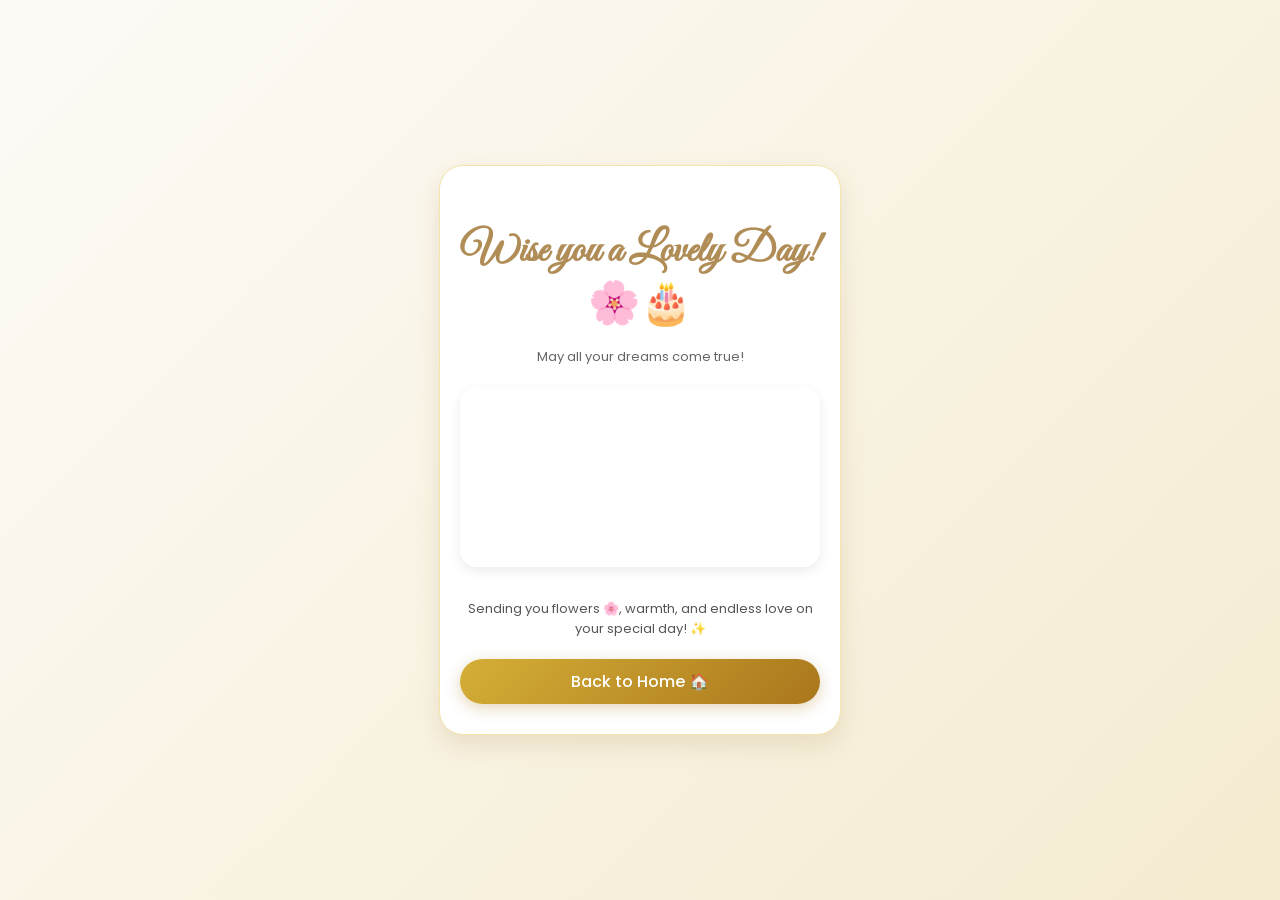
==== cake.html @ 1b1752ee "Add files via upload" ====
<!DOCTYPE html>
<html lang="en">
<head>
    <meta charset="UTF-8">
    <meta name="viewport" content="width=device-width, initial-scale=1.0">
    <title>Make a Wish! 🎂</title>
    <link href="https://fonts.googleapis.com/css2?family=Great+Vibes&family=Poppins:wght@300;400;500&display=swap" rel="stylesheet">
    <link rel="stylesheet" href="style.css">
    
    <style>
        body.cake-page {
            display: flex;
            flex-direction: column;
            justify-content: center;
            align-items: center;
            min-height: 100vh;
            margin: 0;
            background: linear-gradient(135deg, #fdfbf7 0%, #f4ebd0 100%);
            font-family: 'Poppins', sans-serif;
            overflow: hidden;
            padding: 20px;
            box-sizing: border-box;
        }

        .cake-card {
            background: #ffffff;
            padding: 30px 20px;
            border-radius: 24px;
            box-shadow: 0 10px 25px rgba(176, 141, 87, 0.2);
            border: 1px solid #f3e5ab;
            text-align: center;
            max-width: 360px;
            width: 100%;
            position: relative;
        }

        /* Video styling replacing the cake png */
        .cake-video {
            width: 100%;
            max-height: 220px;
            border-radius: 16px;
            object-fit: cover;
            margin: 15px 0;
            box-shadow: 0 4px 12px rgba(0, 0, 0, 0.08);
        }

        .cake-title {
            font-family: 'Great Vibes', cursive;
            font-size: 42px;
            color: #b08d57;
            margin-bottom: 5px;
        }

        .back-home-btn {
            text-decoration: none;
            display: block;
            text-align: center;
            line-height: 45px;
            margin-top: 20px;
            background: linear-gradient(135deg, #d4af37 0%, #aa771c 100%);
            color: white;
            font-weight: 500;
            border-radius: 50px;
            box-shadow: 0 4px 15px rgba(170, 119, 28, 0.3);
        }

        /* Floating Emoji Animation */
        .floating-emoji {
            position: absolute;
            font-size: 24px;
            animation: floatEmoji 4s ease-in-out infinite;
            opacity: 0;
        }

        .fe-1 { top: 15px; left: 20px; animation-delay: 0s; }
        .fe-2 { top: 40px; right: 20px; animation-delay: 2s; }

        @keyframes floatEmoji {
            0% { transform: translateY(0) scale(0.8); opacity: 0; }
            50% { transform: translateY(-15px) scale(1.2); opacity: 1; }
            100% { transform: translateY(-30px) scale(0.8); opacity: 0; }
        }
    </style>
</head>
<body class="cake-page">

    <div class="cake-card">
        <!-- Floating emojis inside the card -->
        <span class="floating-emoji fe-1">🌸</span>
        <span class="floating-emoji fe-2">💖</span>

        <h1 class="cake-title">Wise you a Lovely Day! 🌸🎂</h1>
        <p style="font-size: 13px; color: #666; margin-bottom: 5px;">May all your dreams come true!</p>

        <!-- Lighted Cake Video -->
        <video class="cake-video" autoplay muted loop playsinline>
            <source src="Project Name 61.mp4" type="video/mp4">
            Your browser does not support the video tag.
        </video>

        <p style="font-size: 13px; color: #555; margin: 10px 0;">
            Sending you flowers 🌸, warmth, and endless love on your special day! ✨
        </p>

        <a href="index.html" class="back-home-btn">Back to Home 🏠</a>
    </div>

</body>
</html>
---- style.css ----
/* Cake Page Specific Styles */
.cake-container {
    display: flex;
    flex-direction: column;
    justify-content: center;
    align-items: center;
    min-height: 100vh;
    background: linear-gradient(135deg, #fdfbf7 0%, #f4ebd0 100%);
    font-family: 'Poppins', sans-serif;
    padding: 20px;
    box-sizing: border-box;
}

.cake-card {
    background: #ffffff;
    padding: 25px;
    border-radius: 24px;
    box-shadow: 0 10px 25px rgba(176, 141, 87, 0.2);
    border: 1px solid #f3e5ab;
    text-align: center;
    max-width: 380px;
    width: 100%;
}

.cake-title {
    font-family: 'Great Vibes', cursive;
    font-size: 42px;
    color: #b08d57;
    margin-bottom: 10px;
}

.cake-image-box img {
    width: 100%;
    border-radius: 16px;
    object-fit: cover;
    margin: 15px 0;
    box-shadow: 0 4px 12px rgba(0, 0, 0, 0.08);
}
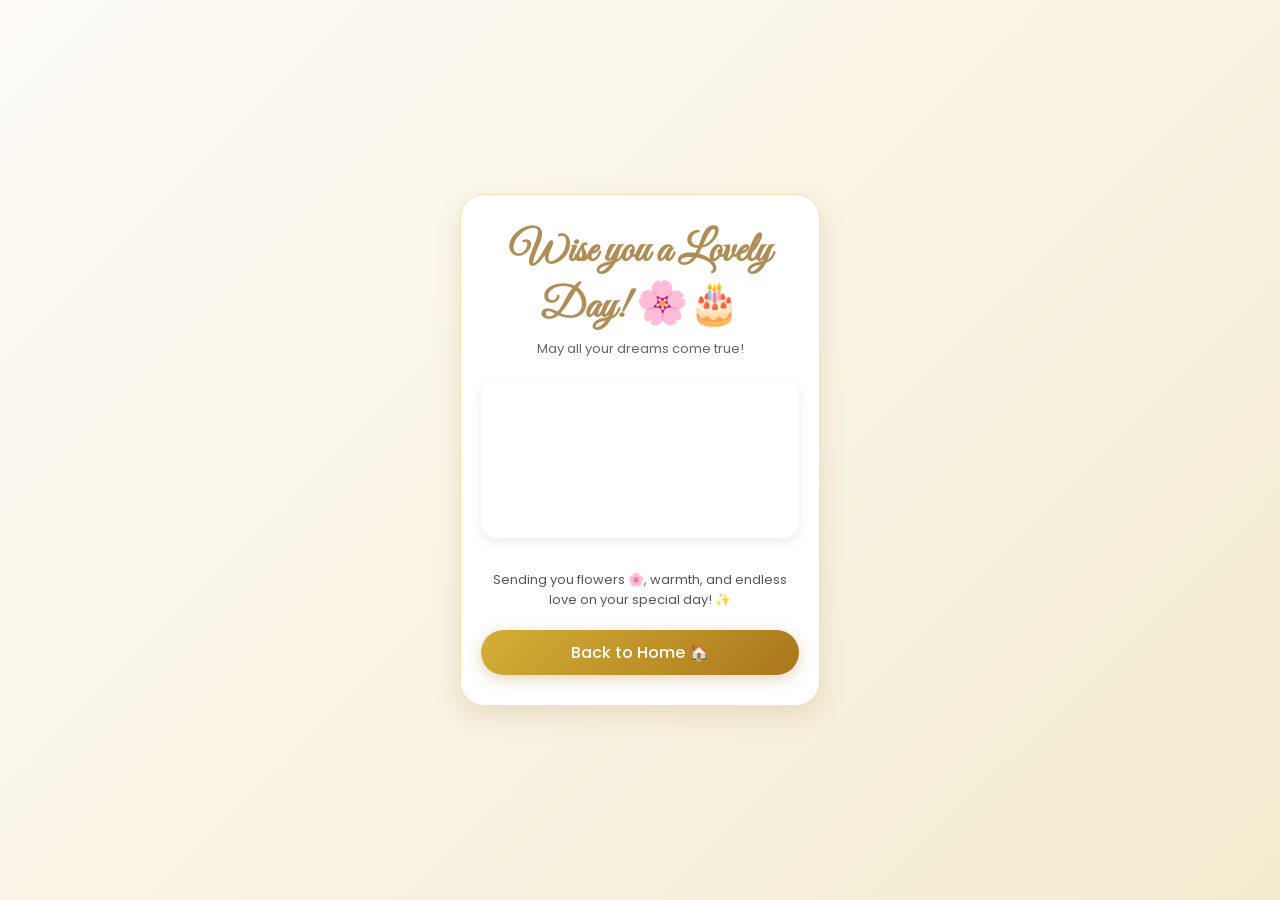
==== commit 6b56d548: "Update cake.html" ====
--- a/cake.html
+++ b/cake.html
@@ -94,7 +94,7 @@
 
         <!-- Lighted Cake Video -->
         <video class="cake-video" autoplay muted loop playsinline>
-            <source src="Project Name 61.mp4" type="video/mp4">
+            <source src="Project Name 62.mp4" type="video/mp4">
             Your browser does not support the video tag.
         </video>
 
--- a/style.css
+++ b/style.css
@@ -1,3 +1,283 @@
+* {
+    box-sizing: border-box;
+    margin: 0;
+    padding: 0;
+}
+
+body {
+    font-family: 'Poppins', sans-serif;
+    background: linear-gradient(135deg, #fce4ec 0%, #f8bbd0 100%), 
+                url('https://images.unsplash.com/photo-1513151233558-d860c5398176?q=80&w=1000&auto=format&fit=crop') no-repeat center center fixed;
+    background-blend-mode: overlay;
+    background-size: cover;
+    min-height: 100vh;
+    display: flex;
+    justify-content: center;
+    align-items: center;
+    padding: 20px;
+}
+
+/* Phone Mockup Container */
+.phone-container {
+    width: 100%;
+    max-width: 390px;
+    height: 800px;
+    background: rgba(255, 255, 255, 0.88);
+    backdrop-filter: blur(10px);
+    border-radius: 40px;
+    box-shadow: 0 20px 40px rgba(0, 0, 0, 0.15);
+    display: flex;
+    flex-direction: column;
+    justify-content: space-between;
+    align-items: center;
+    padding: 35px 20px;
+    position: relative;
+    overflow-y: auto;
+    border: 4px solid #fff;
+}
+
+/* Header Section */
+.header {
+    text-align: center;
+}
+
+.header h1 {
+    font-family: 'Great Vibes', cursive;
+    font-size: 46px;
+    color: #b08d57;
+    line-height: 1.1;
+    margin-bottom: 5px;
+}
+
+.header p {
+    font-size: 14px;
+    color: #666;
+    font-weight: 300;
+}
+
+/* Photo Section */
+.photo-card {
+    width: 200px;
+    height: 200px;
+    border-radius: 24px;
+    padding: 5px;
+    background: linear-gradient(135deg, #d4af37, #f3e5ab, #aa771c);
+    box-shadow: 0 10px 25px rgba(176, 141, 87, 0.3);
+    display: flex;
+    justify-content: center;
+    align-items: center;
+}
+
+.photo-card img {
+    width: 100%;
+    height: 100%;
+    object-fit: cover;
+    border-radius: 20px;
+}
+
+.subtext {
+    font-size: 13px;
+    color: #555;
+    text-align: center;
+    margin-top: -5px;
+}
+
+/* Bottom Control Card */
+.control-card {
+    background: rgba(255, 255, 255, 0.9);
+    width: 100%;
+    padding: 20px;
+    border-radius: 24px;
+    box-shadow: 0 8px 20px rgba(0, 0, 0, 0.05);
+    display: flex;
+    flex-direction: column;
+    gap: 12px;
+    align-items: center;
+}
+
+.input-group {
+    position: relative;
+    width: 100%;
+}
+
+.input-group input {
+    width: 100%;
+    padding: 14px 14px 14px 45px;
+    border: 1px solid #e0e0e0;
+    border-radius: 50px;
+    font-size: 14px;
+    outline: none;
+    background: #fff;
+    color: #333;
+    transition: all 0.3s ease;
+}
+
+.input-group input:focus {
+    border-color: #b08d57;
+    box-shadow: 0 0 8px rgba(176, 141, 87, 0.2);
+}
+
+.input-group .icon {
+    position: absolute;
+    left: 18px;
+    top: 50%;
+    transform: translateY(-50%);
+    font-size: 16px;
+}
+
+.unlock-btn {
+    width: 100%;
+    padding: 14px;
+    border: none;
+    border-radius: 50px;
+    background: linear-gradient(135deg, #d4af37 0%, #aa771c 100%);
+    color: white;
+    font-size: 15px;
+    font-weight: 500;
+    cursor: pointer;
+    box-shadow: 0 5px 15px rgba(170, 119, 28, 0.3);
+    transition: transform 0.2s ease;
+}
+
+.unlock-btn:active {
+    transform: scale(0.98);
+}
+
+.hint {
+    font-size: 11px;
+    color: #888;
+}
+
+/* Letter Card Styling */
+.letter-card {
+    background: #fff;
+    width: 100%;
+    padding: 20px;
+    border-radius: 24px;
+    box-shadow: 0 10px 30px rgba(176, 141, 87, 0.2);
+    border: 1px solid #f3e5ab;
+    text-align: left;
+    margin-bottom: 15px;
+}
+
+.letter-card h2 {
+    font-family: 'Great Vibes', cursive;
+    font-size: 32px;
+    color: #b08d57;
+    text-align: center;
+    margin-bottom: 10px;
+}
+
+.letter-card p {
+    font-size: 12.5px;
+    color: #444;
+    line-height: 1.5;
+    margin-bottom: 10px;
+}
+
+/* Popup Overlay Modal */
+.modal {
+    display: none;
+    position: fixed;
+    top: 0;
+    left: 0;
+    width: 100%;
+    height: 100%;
+    background: rgba(0, 0, 0, 0.5);
+    backdrop-filter: blur(5px);
+    justify-content: center;
+    align-items: center;
+    z-index: 1000;
+}
+
+.modal-content {
+    background: #fff;
+    padding: 30px 20px;
+    border-radius: 24px;
+    text-align: center;
+    width: 85%;
+    max-width: 320px;
+    box-shadow: 0 15px 35px rgba(0,0,0,0.2);
+    animation: popUp 0.3s ease-in-out;
+    border: 2px solid #f3e5ab;
+}
+
+.modal-content h3 {
+    font-family: 'Great Vibes', cursive;
+    font-size: 40px;
+    color: #b08d57;
+    margin-bottom: 10px;
+}
+
+.modal-content p {
+    font-size: 14px;
+    color: #555;
+    margin-bottom: 20px;
+}
+
+.close-modal-btn {
+    padding: 10px 25px;
+    border: none;
+    border-radius: 50px;
+    background: linear-gradient(135deg, #d4af37 0%, #aa771c 100%);
+    color: white;
+    font-weight: 500;
+    cursor: pointer;
+}
+
+@keyframes popUp {
+    from { transform: scale(0.8); opacity: 0; }
+    to { transform: scale(1); opacity: 1; }
+}
+/* Warning Notification Popup */
+.warning-modal {
+    display: none;
+    position: fixed;
+    top: 0;
+    left: 0;
+    width: 100%;
+    height: 100%;
+    background: rgba(0, 0, 0, 0.4);
+    backdrop-filter: blur(4px);
+    justify-content: center;
+    align-items: center;
+    z-index: 1000;
+}
+
+.warning-content {
+    background: #fff;
+    padding: 25px 20px;
+    border-radius: 24px;
+    text-align: center;
+    width: 80%;
+    max-width: 300px;
+    box-shadow: 0 10px 25px rgba(0,0,0,0.15);
+    border: 2px solid #ffccd5;
+    animation: popUp 0.3s ease-in-out;
+}
+
+.warning-content h3 {
+    font-size: 20px;
+    color: #d90429;
+    margin-bottom: 8px;
+}
+
+.warning-content p {
+    font-size: 13px;
+    color: #555;
+    margin-bottom: 15px;
+}
+
+.warning-btn {
+    padding: 8px 20px;
+    border: none;
+    border-radius: 50px;
+    background: #d90429;
+    color: white;
+    font-size: 13px;
+    font-weight: 500;
+    cursor: pointer;
+}
 /* Cake Page Specific Styles */
 .cake-container {
     display: flex;
@@ -36,3 +316,4 @@
     margin: 15px 0;
     box-shadow: 0 4px 12px rgba(0, 0, 0, 0.08);
 }
+
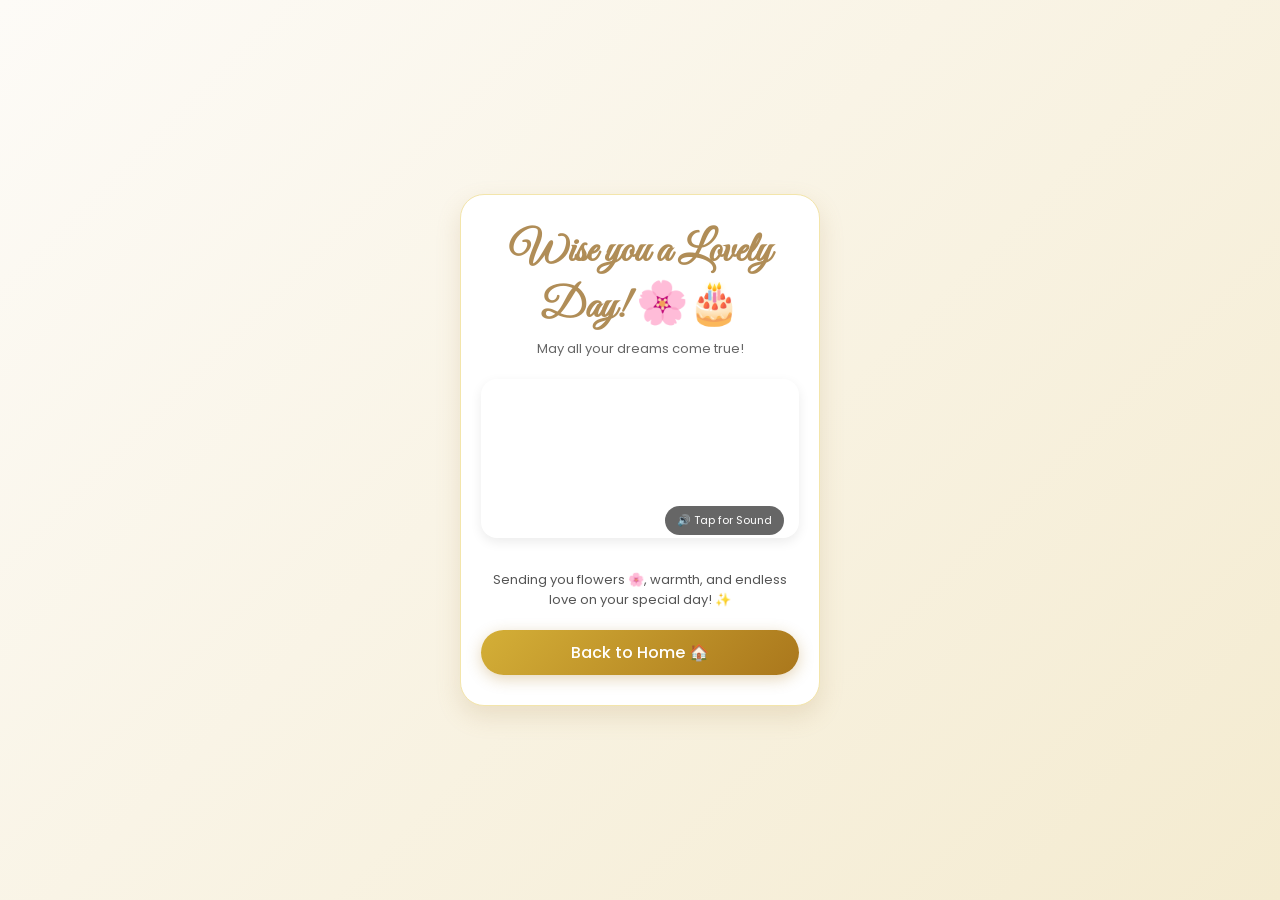
==== commit c6e1ceee: "Update cake.html" ====
--- a/cake.html
+++ b/cake.html
@@ -92,11 +92,51 @@
         <h1 class="cake-title">Wise you a Lovely Day! 🌸🎂</h1>
         <p style="font-size: 13px; color: #666; margin-bottom: 5px;">May all your dreams come true!</p>
 
-        <!-- Lighted Cake Video -->
-        <video class="cake-video" autoplay muted loop playsinline>
-            <source src="Project Name 62.mp4" type="video/mp4">
-            Your browser does not support the video tag.
-        </video>
+                <!-- 9:16 Vertical Video Edit with Tap-to-Unmute Badge -->
+        <div style="position: relative; width: 100%;">
+            <video class="cake-video" id="birthdayVideo" autoplay muted loop playsinline>
+                <source src="your-edit.mp4" type="video/mp4">
+                Your browser does not support the video tag.
+            </video>
+            
+            <!-- Tap for Sound Indicator Badge -->
+            <div id="soundBadge" onclick="unmuteVideo()" style="position: absolute; bottom: 25px; right: 15px; background: rgba(0,0,0,0.6); color: white; padding: 6px 12px; border-radius: 20px; font-size: 11px; cursor: pointer; display: flex; align-items: center; gap: 5px; backdrop-filter: blur(4px);">
+                🔊 Tap for Sound
+            </div>
+        </div>
+
+        <script>
+            function unmuteVideo() {
+                var video = document.getElementById('birthdayVideo');
+                var badge = document.getElementById('soundBadge');
+                
+                if (video.muted) {
+                    video.muted = false;
+                    badge.style.display = 'none'; // Hide badge once unmuted
+                }
+            }
+
+            // Also unmute if she taps anywhere else on the screen
+            document.body.addEventListener('click', function() {
+                var video = document.getElementById('birthdayVideo');
+                var badge = document.getElementById('soundBadge');
+                if (video.muted) {
+                    video.muted = false;
+                    badge.style.display = 'none';
+                }
+            }, { once: true });
+        </script>
+
+
+<script>
+    document.body.addEventListener('click', function() {
+        var video = document.getElementById('birthdayVideo');
+        if (video.muted) {
+            video.muted = false;
+        }
+    }, { once: true }); // Triggers only on the first tap anywhere
+</script>
+
 
         <p style="font-size: 13px; color: #555; margin: 10px 0;">
             Sending you flowers 🌸, warmth, and endless love on your special day! ✨
--- a/style.css
+++ b/style.css
@@ -316,4 +316,3 @@
     margin: 15px 0;
     box-shadow: 0 4px 12px rgba(0, 0, 0, 0.08);
 }
-
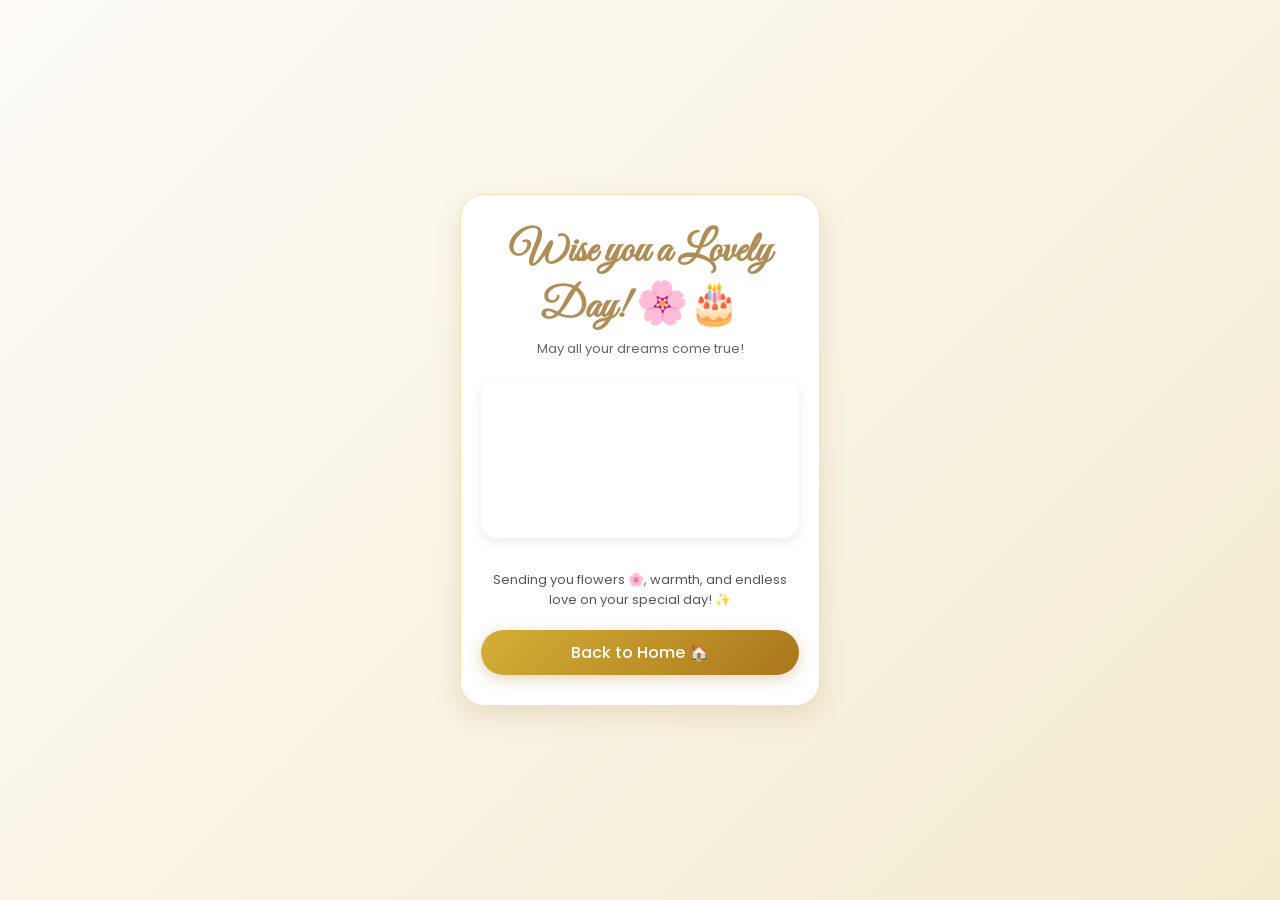
==== commit fbe50ac3: "Add files via upload" ====
--- a/cake.html
+++ b/cake.html
@@ -92,12 +92,14 @@
         <h1 class="cake-title">Wise you a Lovely Day! 🌸🎂</h1>
         <p style="font-size: 13px; color: #666; margin-bottom: 5px;">May all your dreams come true!</p>
 
-                <!-- 9:16 Vertical Video Edit with Tap-to-Unmute Badge -->
+        <!-- 9:16 Vertical Video Edit with Tap-to-Unmute Badge -->
         <div style="position: relative; width: 100%;">
             <video class="cake-video" id="birthdayVideo" autoplay muted loop playsinline>
-                <source src="your-edit.mp4" type="video/mp4">
-                Your browser does not support the video tag.
-            </video>
+<video class="cake-video" id="birthdayVideo" autoplay muted loop playsinline>
+    <source src="Project Name 62.mp4" type="video/mp4">
+    Loading surprise video... ⏳
+</video>
+
             
             <!-- Tap for Sound Indicator Badge -->
             <div id="soundBadge" onclick="unmuteVideo()" style="position: absolute; bottom: 25px; right: 15px; background: rgba(0,0,0,0.6); color: white; padding: 6px 12px; border-radius: 20px; font-size: 11px; cursor: pointer; display: flex; align-items: center; gap: 5px; backdrop-filter: blur(4px);">
